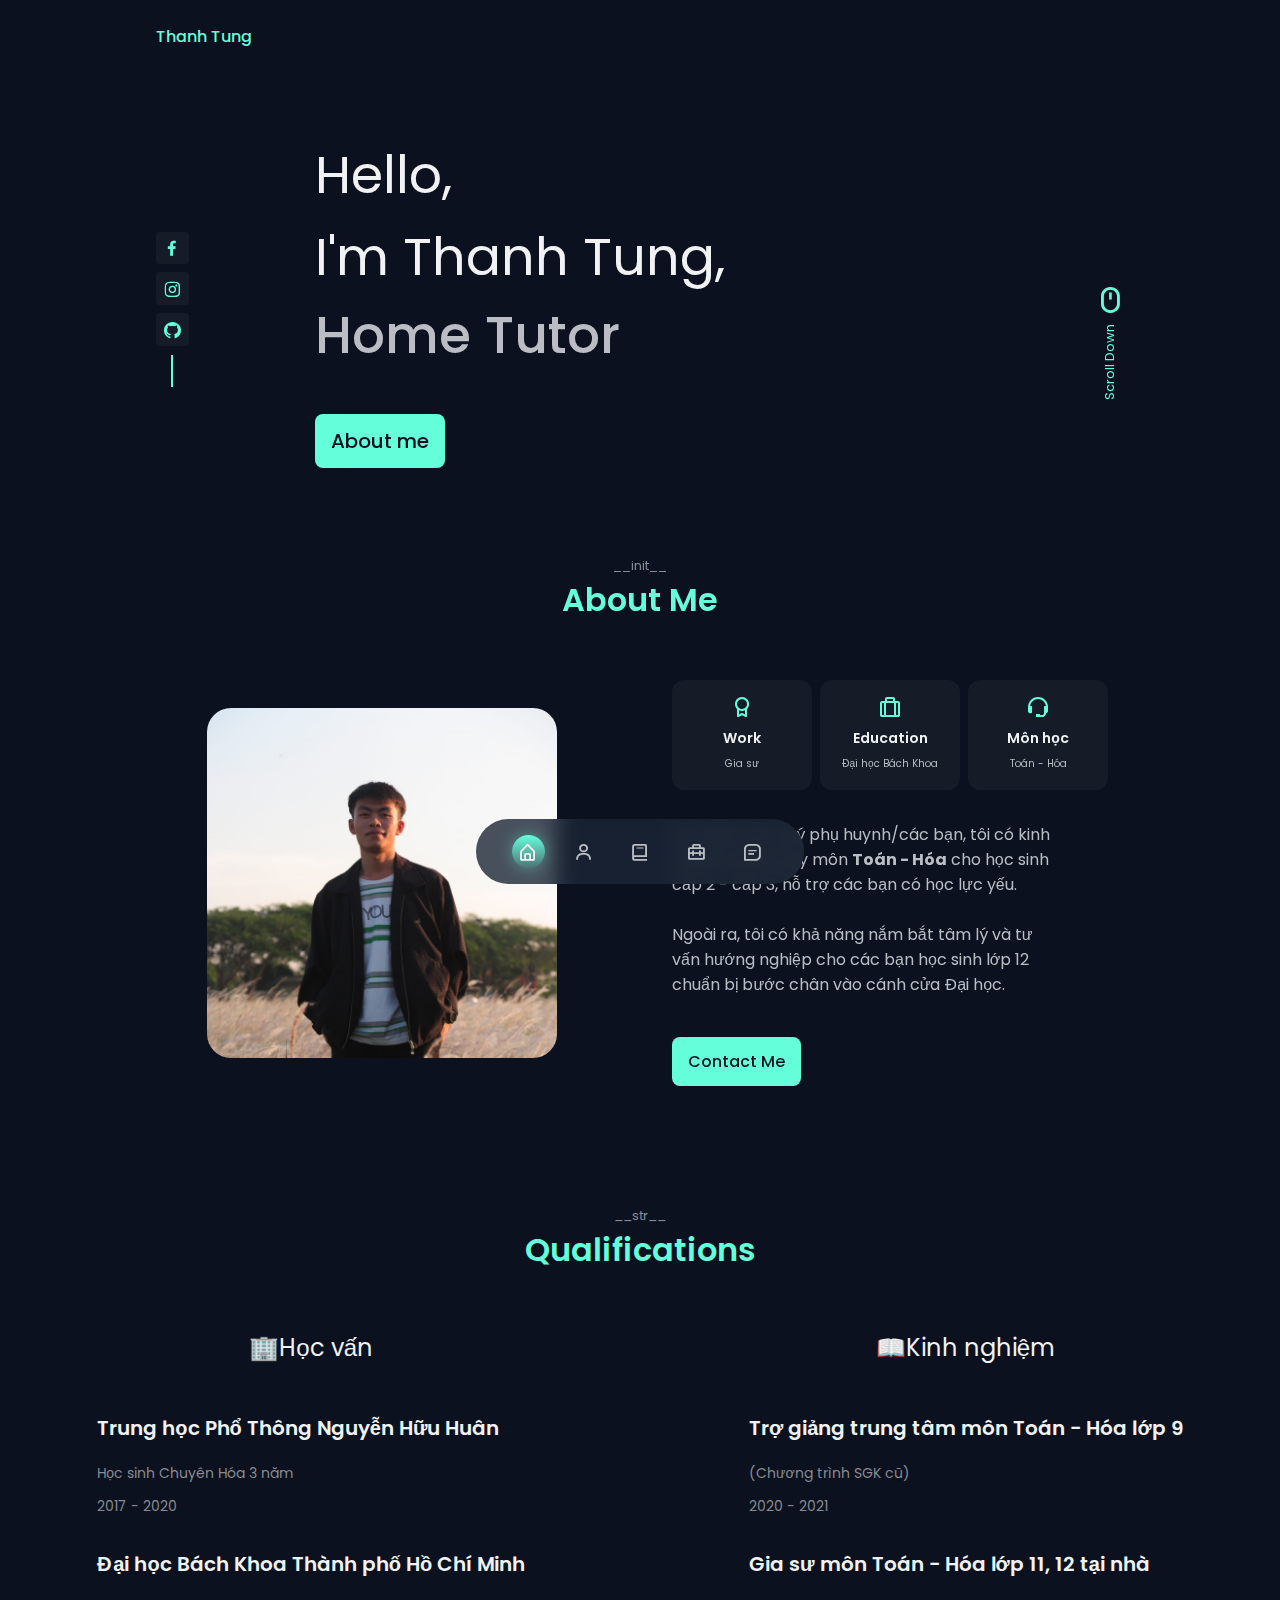
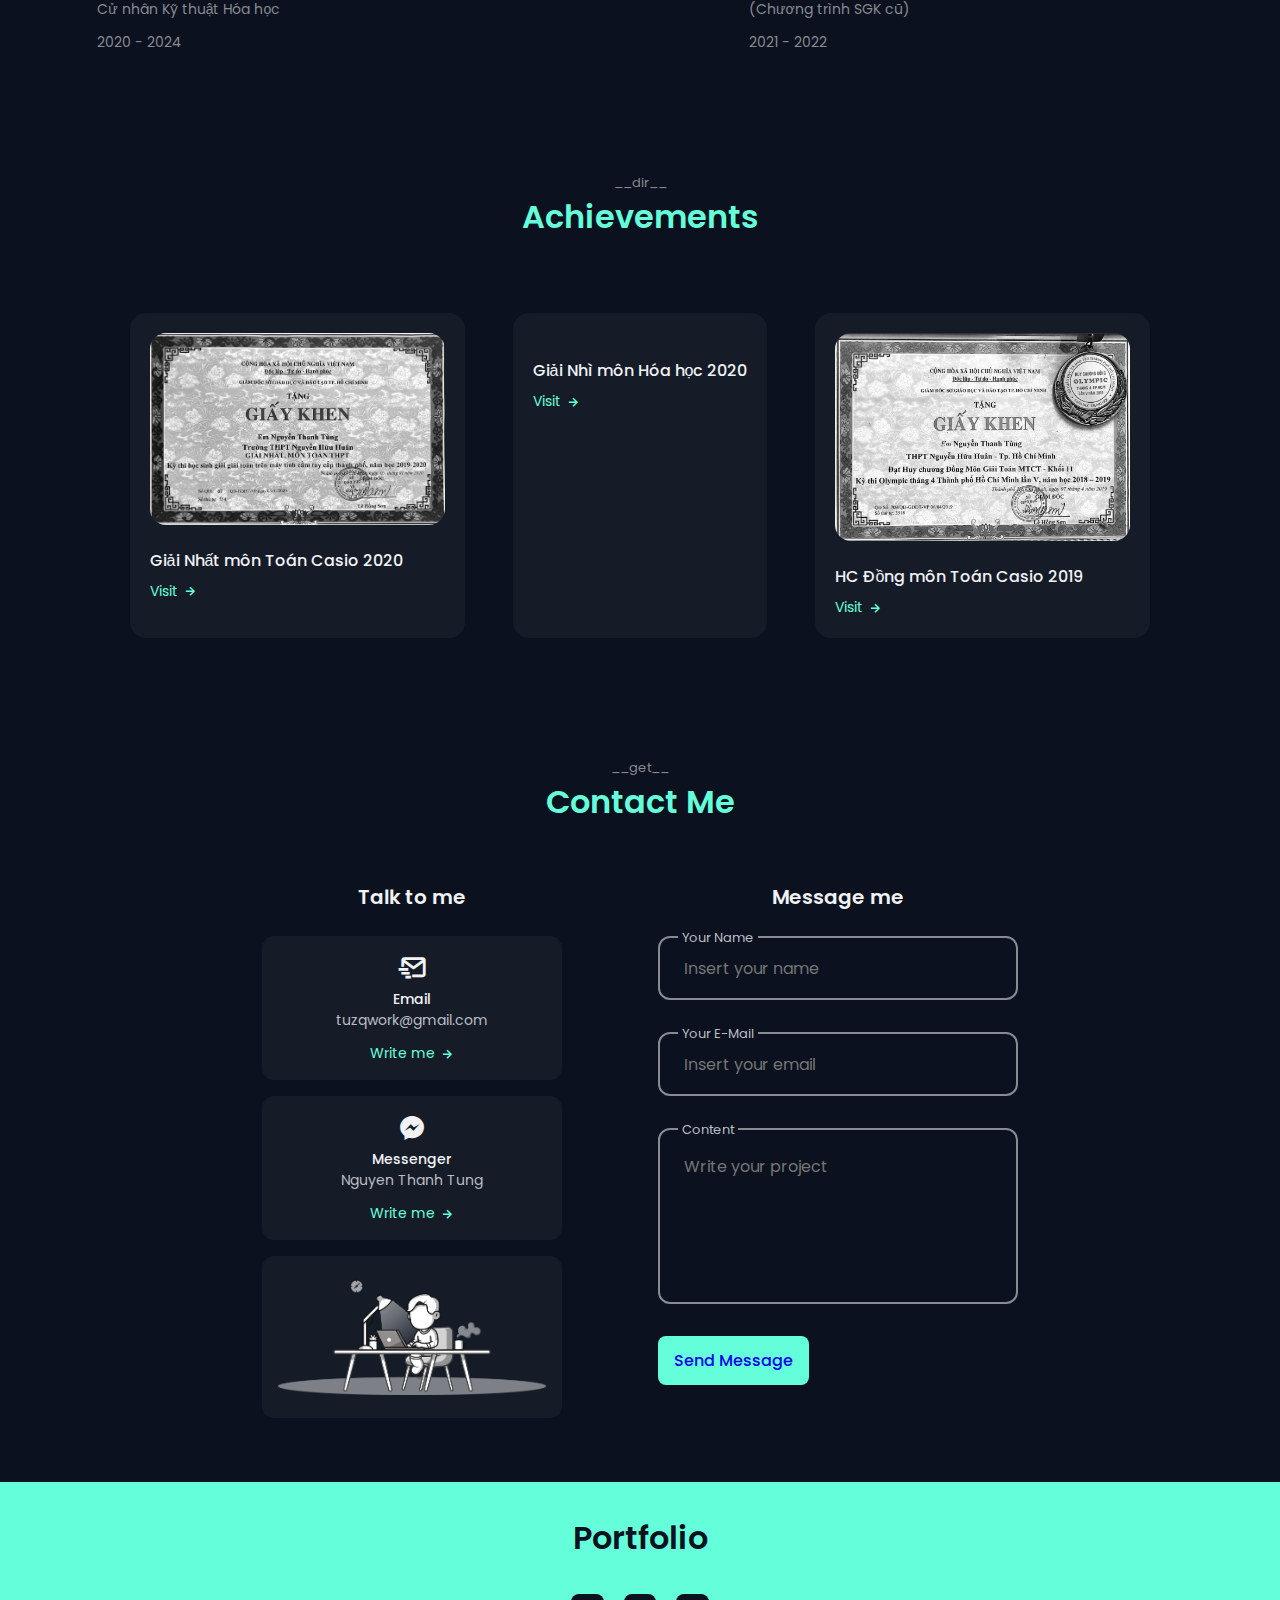
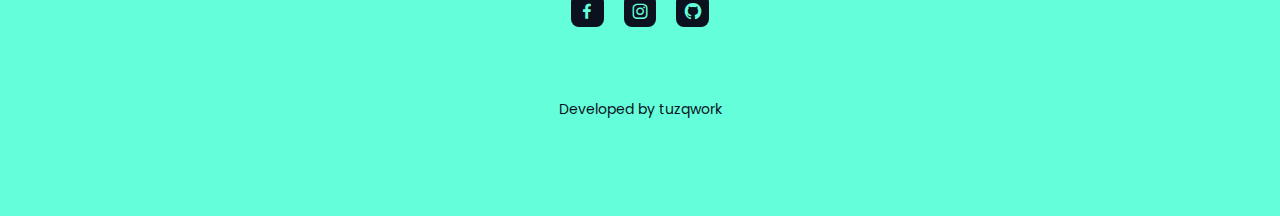
==== index.html @ 0729757c "Add files via upload" ====
<!DOCTYPE html>
<html lang="en">

<head>
    <meta charset="UTF-8">
    <meta name="viewport" content="width=device-width, initial-scale=1.0">

    <!--=============== FAVICON ===============-->
    <link rel="shortcut icon" href="assets/img/logo.png" type="image/x-icon">

    <!--=============== BOXICONS ===============-->
    <link href='https://unpkg.com/boxicons@2.1.1/css/boxicons.min.css' rel='stylesheet'>

    <!--=============== SWIPER CSS ===============-->
    <link rel="stylesheet" href="assets/css/swiper-bundle.min.css">

    <!--=============== CSS ===============-->
    <link rel="stylesheet" href="assets/css/styles.css">

    <title> Portfolio </title>
</head>

<body>
    <!--=============== HEADER ===============-->
    <header class="header" id="header">
        <nav class="nav container">
            <a href="index.html" class="nav__logo">
                Thanh Tung
            </a>

            <div class="nav__menu">
                <ul class="nav__list">
                    <li class="nav__item">
                        <a href="#home" class="nav__link active-link">
                            <i class='bx bx-home-alt nav__icon'></i>
                        </a>
                    </li>

                    <li class="nav__item">
                        <a href="#about" class="nav__link">
                            <i class='bx bx-user nav__icon'></i>
                        </a>
                    </li>

                    <li class="nav__item">
                        <a href="#qualification" class="nav__link">
                            <i class='bx bx-book nav__icon'></i>
                        </a>
                    </li>

                    <li class="nav__item">
                        <a href="#work" class="nav__link">
                            <i class='bx bx-briefcase-alt-2 nav__icon'></i>
                        </a>
                    </li>

                    <li class="nav__item">
                        <a href="#contact" class="nav__link">
                            <i class='bx bx-message-square-detail nav__icon'></i>
                        </a>
                    </li>
                </ul>
            </div>
        </nav>
    </header>

    <!--=============== MAIN ===============-->
    <main class="main">
        <!--=============== HOME ===============-->
        <section class="home section" id="home">
            <div class="home__container container grid">
                <div class="home__data">
                    <span class="home__greeting">Hello,</span>
                    <h1 class="home__name">I'm Thanh Tung,</h1>
                    <h3 class="home__education">Home Tutor</h3>

                    <div class="home__buttons">
                        <a href="#about" class="button">About me</a>
                    </div>
                </div>

                <div class="home__social">
                    <a href="https://www.facebook.com/tuzqmant" class="home__social-link">
                        <i class='bx bxl-facebook'></i>
                    </a>
                    <a href="https://www.instagram.com/tuzqmant" target="_blank" class="home__social-link">
                        <i class='bx bxl-instagram'></i>
                    </a>
                    <a href="https://github.com/tuzqwork" class="home__social-link">
                        <i class='bx bxl-github'></i>
                    </a>
                </div>

                <a href="#about" class="home__scroll">
                    <i class='bx bx-mouse home__scroll-icon'></i>
                    <span class="home__scroll-name">Scroll Down</span>
                </a>
            </div>
        </section>

        <!--=============== ABOUT ===============-->
        <section class="about section" id="about">
            <span class="section__subtitle">__init__</span>
            <h2 class="section__title">About Me</h2>

            <div class="about__container container grid">
                <img src="assets/img/ava.jpg" alt="" class="about__img">

                <div class="about__data">
                    <div class="about__info">
                        <div class="about__box">
                            <i class='bx bx-award about__icon'></i>
                            <h3 class="about__title">Work</h3>
                            <span class="about__subtitle">Gia sư</span>
                        </div>

                        <div class="about__box">
                            <i class='bx bx-briefcase-alt about__icon'></i>
                            <h3 class="about__title">Education</h3>
                            <span class="about__subtitle">Đại học Bách Khoa</span>
                        </div>

                        <div class="about__box">
                            <i class='bx bx-support about__icon'></i>
                            <h3 class="about__title">Môn học</h3>
                            <span class="about__subtitle">Toán - Hóa</span>
                        </div>
                    </div>

                    <p class="about__description">
                        Xin chào các quý phụ huynh/các bạn, tôi có kinh nghiệm giảng dạy môn <b>Toán - Hóa</b> cho học sinh cấp 2 - cấp 3, hỗ trợ các bạn có học lực yếu.
                        <br>
                        <br>Ngoài ra, tôi có khả năng nắm bắt tâm lý và tư vấn hướng nghiệp cho các bạn học sinh lớp 12 chuẩn bị bước chân vào cánh cửa Đại học.
                    </p>

                    <a href="#contact" class="button">Contact Me</a>
                </div>
            </div>
        </section>

        <!--=============== Qualifications ===============-->
        <section class="qualification section" id="qualification">
            <span class="section__subtitle">__str__</span>
            <h2 class="section__title">Qualifications</h2>

            <div class="qualification__container container grid section__border">
                <!--==================== QUALIFICATION 1 ====================-->
                <div class="qualification__content">
                    <h3 class="qualification__title">
                        🏢Học vấn
                    </h3>

                    <div class="qualification__info">
                        <div>
                            <h3 class="qualification__name">
                                Trung học Phổ Thông Nguyễn Hữu Huân
                            </h3>
                            <span class="qualification__country">Học sinh Chuyên Hóa 3 năm</span>
                            <span class="qualification__year">2017 - 2020</span>
                        </div>

                        <div>
                            <h3 class="qualification__name">
                                Đại học Bách Khoa Thành phố Hồ Chí Minh
                            </h3>
                            <span class="qualification__country">Cử nhân Kỹ thuật Hóa học</span>
                            <span class="qualification__year">2020 - 2024</span>
                        </div>

                    </div>
                </div>

                <!--==================== QUALIFICATION 2 ====================-->
                <div class="qualification__content">
                    <h3 class="qualification__title">
                        📖Kinh nghiệm
                    </h3>

                    <div class="qualification__info">
                        <div>
                            <h3 class="qualification__name">
                                Trợ giảng trung tâm môn Toán - Hóa lớp 9
                            </h3>
                            <span class="qualification__country">(Chương trình SGK cũ)</span>
                            <span class="qualification__year">2020 - 2021</span>
                        </div>

                        <div>
                            <h3 class="qualification__name">
                                Gia sư môn Toán - Hóa lớp 11, 12 tại nhà 
                            </h3>
                            <span class="qualification__country">(Chương trình SGK cũ)</span>
                            <span class="qualification__year">2021 - 2022</span>
                        </div>
                    </div>
                </div>
            </div>
        </section>

        <!--=============== WORK ===============-->
        <section class="work section" id="work">
            <span class="section__subtitle">__dir__</span>
            <h2 class="section__title">Achievements</h2>
            <div class="work__container container grid">
                <div class="work__card mix web movil">
                    <img src="assets/img/thanhtich1.png" alt="" class="work__img">

                    <h3 class="work__title">Giải Nhất môn Toán Casio 2020</h3>

                    <a href="https://drive.google.com/file/d/10GNtIAL454PM4dFKN9LSS_akB3EQM8Wh/view?usp=drive_link" target="_blank" class="work__button">
                        Visit <i class='bx bx-right-arrow-alt work__icon'></i>
                    </a>
                </div>

                <div class="work__card mix web design">
                    <img src="assets/img/thanhtich2.PNG" alt="" class="work__img">

                    <h3 class="work__title">Giải Nhì môn Hóa học 2020</h3>

                    <a href="https://drive.google.com/file/d/1jz4_NdMRMyMHXdUTiWo0al9g44r3egV3/view?usp=drive_link" target="_blank" class="work__button">
                        Visit <i class='bx bx-right-arrow-alt work__icon'></i>
                    </a>
                </div>

                <div class="work__card mix design">
                    <img src="assets/img/thanhtich3.png" alt="" class="work__img">

                    <h3 class="work__title">HC Đồng môn Toán Casio 2019</h3>

                    <a href="https://drive.google.com/file/d/1Tg4gVxdWlgbeCoygxCgY0OP3RmQPpu8S/view?usp=drive_link" target="_blank" class="work__button">
                        Visit <i class='bx bx-right-arrow-alt work__icon'></i>
                    </a>
                </div>

            </div>
        </section>

        <!--=============== CONTACT ===============-->
        <section class="contact section" id="contact">
            <span class="section__subtitle">__get__</span>
            <h2 class="section__title">Contact Me</h2>

            <div class="contact__container container grid">
                <div class="contact__content">
                    <h3 class="contact__title">Talk to me</h3>

                    <div class="contact__info">
                        <div class="contact__card">
                            <i class='bx bx-mail-send contact__card-icon'></i>
                            <h3 class="contact__card-title">Email</h3>
                            <span class="contact__card-data">tuzqwork@gmail.com</span>

                            <a href="error.html" class="contact__button">
                                Write me <i class='bx bx-right-arrow-alt contact__button-icon'></i>
                            </a>
                        </div>

                        <div class="contact__card">
                            <i class='bx bxl-messenger contact__card-icon'></i>
                            <h3 class="contact__card-title">Messenger</h3>
                            <span class="contact__card-data">Nguyen Thanh Tung</span>

                            <a href="https://www.facebook.com/tuzqmant/" target="_blank"
                                class="contact__button">
                                Write me <i class='bx bx-right-arrow-alt contact__button-icon'></i>
                            </a>
                        </div>

                        <div class="contact__card">
                           <img src="assets/img/banner.png" alt="" class="image">
                        </div>

                    </div>
                </div>

                <div class="contact__content">
                    <h3 class="contact__title">Message me</h3>

                    <form action="error.html" class="contact__form">
                        <div class="contact__form-div">
                            <label class="contact__form-tag">Your Name</label>
                            <input type="text" placeholder="Insert your name" class="contact__form-input">
                        </div>

                        <div class="contact__form-div">
                            <label class="contact__form-tag">Your E-Mail</label>
                            <input type="email" placeholder="Insert your email" class="contact__form-input">
                        </div>

                        <div class="contact__form-div contact__form-area">
                            <label class="contact__form-tag">Content</label>
                            <textarea name="" id="" cols="30" rows="10" placeholder="Write your project"
                                class="contact__form-input"></textarea>
                        </div>

                        <button class="button"><a href="mailto:tuzqwork@gmail.com">Send Message</a></button>
                    </form>
                </div>
            </div>
        </section>
    </main>

    <!--=============== FOOTER ===============-->
    <footer class="footer">
        <div class="footer__container container">
            <h1 class="footer__title">Portfolio</h1>

            <ul class="footer__social">
                <a href="https://www.facebook.com/tuzqmant" target="_blank"
                    class="footer__social-link">
                    <i class='bx bxl-facebook'></i>
                </a>
                <a href="https://www.instagram.com/tuzqmant" target="_blank" class="footer__social-link">
                    <i class='bx bxl-instagram'></i>
                </a>
                <a href="https://github.com/tuzqwork" class="footer__social-link">
                    <i class='bx bxl-github'></i>
                </a>
            </ul>

            <span class="footer__copy">
                <a href="index.html">Developed by tuzqwork</a>
            </span>
        </div>
    </footer>

    <!--=============== SCROLLREVEAL ===============-->
    <script src="assets/js/scrollreveal.min.js"></script>

    <!--=============== SWIPER JS ===============-->
    <script src="assets/js/swiper-bundle.min.js"></script>

    <!--=============== MIXITUP FILTER ===============-->
    <script src="assets/js/mixitup.min.js"></script>

    <!--=============== MAIN JS ===============-->
    <script src="assets/js/main.js"></script>
</body>

</html>
---- assets/css/styles.css ----
/*=============== GOOGLE FONTS ===============*/
@import url("https://fonts.googleapis.com/css2?family=Poppins:wght@400;500;600&display=swap");

/*=============== VARIABLES CSS ===============*/
:root {
  --header-height: 3.5rem;
  --first-hue: 250;
  --sat: 66%;
  --lig: 75%;
  --second-hue: 219;

  --first-color: #64ffda;
  --first-color-alt: #99d98c;
  --title-color: hsl(var(--second-hue), 15%, 95%);

  --text-color: hsl(var(--second-hue), 8%, 75%);
  --text-color-light: hsl(var(--second-hue), 4%, 55%);
  --body-color: hsl(var(--second-hue), 48%, 8%);
  --container-color: hsl(var(--second-hue), 32%, 12%);

  /*========== Font and typography ==========*/
  --body-font: "Poppins", sans-serif;
  --biggest-font-size: 1.75rem;
  --h1-font-size: 1.5rem;
  --h2-font-size: 1.25rem;
  --h3-font-size: 1rem;
  --normal-font-size: 0.938rem;
  --small-font-size: 0.813rem;
  --smaller-font-size: 0.75rem;
  --tiny-font-size: 0.625rem;

  /*========== Font weight ==========*/
  --font-medium: 500;
  --font-semibold: 600;

  /*========== z index ==========*/
  --z-tooltip: 10;
  --z-fixed: 100;
  --z-modal: 1000;
}

/* Responsive typography */
@media screen and (min-width: 968px) {
  :root {
    --biggest-font-size: 2.5rem;
    --h1-font-size: 2.25rem;
    --h2-font-size: 1.5rem;
    --h3-font-size: 1.25rem;
    --normal-font-size: 1rem;
    --small-font-size: 0.875rem;
    --smaller-font-size: 0.813rem;
  }
}

/*=============== BASE ===============*/
* {
  box-sizing: border-box;
  padding: 0;
  margin: 0;
}

html {
  scroll-behavior: smooth;
}

body,
button,
input,
textarea {
  font-family: var(--body-font);
  font-size: var(--normal-font-size);
}

body {
  background-color: var(--body-color);
  color: var(--text-color);
  transition: 0.4s;
}

h1,
h2,
h3 {
  color: var(--title-color);
  font-weight: var(--font-semibold);
}

ul {
  list-style: none;
}

a {
  text-decoration: none;
}

button {
  cursor: pointer;
  border: none;
  outline: none;
}

img {
  max-width: 100%;
  height: auto;
}

/*=============== REUSABLE CSS CLASSES ===============*/
.container {
  max-width: 968px;
  margin-left: 1rem;
  margin-right: 1rem;
}

.grid {
  display: grid;
  gap: 1.25rem;
}

.main {
  overflow: hidden;
}

.section {
  padding: 4.5rem 0 1rem;
}

.section__title,
.section__subtitle {
  text-align: center;
}

.section__title {
  font-size: var(--h2-font-size);
  color: var(--first-color);
  margin-bottom: 2rem;
}

.section__subtitle {
  display: block;
  font-size: var(--smaller-font-size);
  color: var(--text-color-light);
}

/*=============== HEADER & NAV===============*/
.header {
  position: fixed;
  top: 0;
  left: 0;
  width: 100%;
  background-color: var(--body-color);
  z-index: var(--z-fixed);
  transition: 0.4s;
}

.nav {
  height: var(--header-height);
  display: flex;
  justify-content: space-between;
  align-items: center;
}

.nav__logo {
  color: var(--first-color);
  font-weight: var(--font-medium);
  transition: 0.4s;
}

.nav__logo:hover {
  color: var(--first-color-alt);
}

.nav__menu {
  position: fixed;
  bottom: 1rem;
  background-color: hsla(var(--second-hue), 32%, 16%, 0.8);
  width: 90%;
  border-radius: 4rem;
  padding: 1rem 2.25rem;
  backdrop-filter: blur(10px);
  transition: 0.4s;
}

.nav__list {
  display: flex;
  justify-content: space-between;
  align-items: center;
}

.nav__link {
  color: var(--text-color);
  font-size: 1.25rem;
  padding: 0.4rem;
  display: flex;
  border-radius: 5rem;
}

/* Active link */
.active-link {
  background: linear-gradient(
    180deg,
    hsla(166, 100%, 70%, 1),
    hsla(166, 100%, 70%, 0.2)
  );
  box-shadow: 0 0 16px hsla(166, 100%, 70%, 0.4);
  color: var(--title-color);
}

/* Change background header */
.scroll-header {
  box-shadow: 0 4px 4px hsla(0, 0%, 4%, 0.3);
}

/*=============== HOME ===============*/
.home__container {
  position: relative;
  row-gap: 4.5rem;
  padding-top: 2rem;
}

.home__data {
  display: flex;
  flex-direction: column;
  justify-self: center;
  width: 250px;
  height: 200px;
  text-align: left;
}

.home__greeting {
  display: block;
  font-size: var(--h1-font-size);
  color: var(--title-color);
  margin-bottom: 0.25rem;
}

.home__name {
  font-size: var(--h1-font-size);
  font-weight: 400;
}

.home__education {
  color: var(--text-color);
  margin-bottom: 2.5rem;
  font-size: var(--biggest-font-size);
  font-weight: var(--font-medium);
}

.home__img {
  width: 160px;
}

.home__buttons {
  display: flex;
  justify-content: flex-start;
  align-items: center;
  gap: 1.5rem;
  font-size: 0.75rem;
}

.home__social,
.home__scroll {
  position: absolute;
}

.home__social {
  bottom: 5rem;
  left: 0;
  display: grid;
  row-gap: 0.5rem;
}

.home__social-link {
  width: max-content;
  background-color: var(--container-color);
  color: var(--first-color);
  padding: 0.25rem;
  border-radius: 0.25rem;
  display: flex;
  font-size: 1rem;
  transition: 0.4s;
}

.home__social-link:hover {
  background-color: var(--first-color);
  color: #fff;
}

.home__social::after {
  content: "";
  width: 32px;
  height: 2px;
  background-color: var(--first-color);
  transform: rotate(90deg) translate(16px, 3px);
}

.home__scroll {
  color: var(--first-color);
  right: -1.5rem;
  bottom: 4rem;
  display: grid;
  row-gap: 2.25rem;
  justify-items: center;
}

.home__scroll-icon {
  font-size: 1.25rem;
}

.home__scroll-name {
  font-size: var(--smaller-font-size);
  transform: rotate(-90deg);
}

/*=============== BUTTONS ===============*/
.button {
  display: inline-block;
  background-color: var(--first-color);
  color: var(--body-color);
  padding: 0.75rem 1rem;
  border-radius: 0.5rem;
  font-weight: var(--font-medium);
  transition: 0.4s;
}

.button:hover {
  background-color: var(--first-color);
  color: #fff;
}

.button--ghost {
  background-color: transparent;
  border: 2px solid var(--first-color);
  color: var(--first-color);
}

.button--ghost:hover {
  border: 2px solid var(--first-color);
}

/*=============== ABOUT ===============*/
.about__container {
  row-gap: 2.5rem;
}

.about__img {
  width: 220px;
  border-radius: 1.5rem;
  justify-self: center;
}

.about__data {
  text-align: center;
}

.about__info {
  display: grid;
  grid-template-columns: repeat(3, 1fr);
  gap: 0.5rem;
  margin-bottom: 2rem;
}

.about__box {
  background-color: var(--container-color);
  border-radius: 0.75rem;
  padding: 0.75rem 0.5rem;
}

.about__icon {
  font-size: 1.5rem;
  color: var(--first-color);
  margin-bottom: 0.5rem;
}

.about__title {
  font-size: var(--small-font-size);
}

.about__subtitle {
  font-size: var(--tiny-font-size);
}

.about__description {
  margin-bottom: 2rem;
}

/*=============== SKILLS ===============*/
.skills__container {
  row-gap: 2rem;
  padding-top: 1rem;
}

.skills__content {
  background-color: var(--container-color);
  padding: 1.5rem;
  border-radius: 1.25rem;
}

.skills__title {
  font-size: var(--normal-font-size);
  font-weight: var(--font-medium);
  color: var(--first-color);
  text-align: center;
  margin-bottom: 1.5rem;
}

.skills__box {
  display: flex;
  justify-content: center;
  column-gap: 2.5rem;
}

.skills__group {
  display: grid;
  align-content: flex-start;
  row-gap: 1rem;
}

.skills__data {
  display: flex;
  column-gap: 0.5rem;
}

.skills .bxs-badge-check {
  font-size: 1rem;
  color: var(--first-color);
}

.skills__name {
  font-size: var(--normal-font-size);
  font-weight: var(--font-medium);
  line-height: 18px;
}

.skills__level {
  font-size: var(--tiny-font-size);
}

/*=============== QUALIFICATION ===============*/
.qualification {
  position: relative;
}
.qualification__container {
  row-gap: 3.5rem;
}

.qualification__title {
  display: flex;
  justify-content: center;
  align-items: center;
  column-gap: 0.5rem;
  font-size: var(--small-font-size);
  font-weight: var(--font-semi-bold);
  margin-bottom: 2rem;
}

.qualification__info {
  display: grid;
  row-gap: 2rem;
}

.qualification__name {
  font-size: var(--normal-font-size);
  margin-bottom: 1.25rem;
}

.qualification__country,
.qualification__year {
  display: block;
  font-size: var(--small-font-size);
  color: var(--text-color-light);
}

.qualification__country {
  margin-bottom: 0.75rem;
}

/*=============== WORK ===============*/
.work__container {
  padding-top: 1rem;
}

.work__filters {
  display: flex;
  justify-content: center;
  align-items: center;
  column-gap: 0.75rem;
  margin-bottom: 2rem;
}

.work__item {
  cursor: pointer;
  color: var(--title-color);
  padding: 0.25rem 0.75rem;
  font-weight: var(--font-medium);
  border-radius: 0.5rem;
}

.work__card {
  background-color: var(--container-color);
  padding: 1rem;
  border-radius: 1rem;
}

.work__img {
  border-radius: 1rem;
  margin-bottom: 0.75rem;
  filter: grayscale(100%);
}

.work__img:hover {
  filter: none;
  transition-duration: 1s;
}

.work__title {
  font-size: var(--normal-font-size);
  font-weight: var(--font-medium);
  margin-bottom: 0.25rem;
}

.work__button {
  width: max-content;
  color: var(--first-color);
  font-size: var(--small-font-size);
  display: flex;
  align-items: center;
  column-gap: 0.25rem;
}

.work__button:hover .work__icon {
  transform: translateX(0.25rem);
}

.work__icon {
  font-size: 1rem;
  transition: 0.4s;
}

/* Active item work*/
.active-work {
  background-color: var(--first-color);
  color: var(--body-color);
}

/*=============== TESTIMONIAL ===============*/
.testimonial__card {
  background-color: var(--container-color);
  padding: 1.25rem 1.5rem;
  border-radius: 1.5rem;
  margin-bottom: 3rem;
}

.testimonial__img {
  width: 60px;
  border-radius: 3rem;
  margin-bottom: 1rem;
}

.testimonial__name {
  font-size: var(--normal-font-size);
  font-weight: var(--font-medium);
  margin-bottom: 0.25rem;
}

.testimonial__description {
  font-size: var(--small-font-size);
}

.swiper-pagination-bullet {
  background-color: var(--text-color-light);
}

.swiper-pagination-bullet-active {
  background-color: var(--first-color);
}

/*=============== CONTACT ===============*/
.contact__container {
  row-gap: 3rem;
  padding-bottom: 3rem;
}

.contact__title {
  text-align: center;
  font-size: var(--h3-font-size);
  margin-bottom: 1.5rem;
}

.contact__info {
  display: grid;
  gap: 1rem;
}

.contact__card {
  background-color: var(--container-color);
  padding: 1rem;
  border-radius: 0.75rem;
  text-align: center;
}

.contact__card-icon {
  font-size: 2rem;
  color: var(--title-color);
  margin-bottom: 0.25rem;
}

.contact__card-title,
.contact__card-data {
  font-size: var(--small-font-size);
}

.contact__card-title {
  font-weight: var(--font-medium);
}

.contact__card-data {
  display: block;
  margin-bottom: 0.75rem;
}

.contact__button {
  color: var(--first-color);
  font-size: var(--small-font-size);
  display: flex;
  align-items: center;
  justify-content: center;
  column-gap: 0.25rem;
}

.contact__button:hover .contact__button-icon {
  transform: translateX(0.25rem);
}

.contact__button-icon {
  font-size: 1rem;
  transition: 0.4s;
}

.contact__form-div {
  position: relative;
  margin-bottom: 2rem;
  height: 4rem;
}

.contact__form-input {
  position: absolute;
  top: 0;
  left: 0;
  width: 100%;
  height: 100%;
  border: 2px solid var(--text-color-light);
  background: none;
  color: var(--text-color);
  outline: none;
  padding: 1.5rem;
  border-radius: 0.75rem;
  z-index: 1;
}

.contact__form-tag {
  position: absolute;
  top: -0.75rem;
  left: 1.25rem;
  font-size: var(--smaller-font-size);
  padding: 0.25rem;
  background-color: var(--body-color);
  z-index: 10;
}

.contact__form-area {
  height: 11rem;
}

.contact__form-area textarea {
  resize: none;
}

/*=============== FOOTER ===============*/
.footer {
  background-color: var(--first-color);
}

.footer__container {
  padding: 2rem 0 6rem;
}

.footer__title,
.footer__link {
  color: var(--body-color);
}

.footer__link:hover {
  font-weight: var(--font-medium);
}

.footer__title {
  text-align: center;
  margin-bottom: 2rem;
}

.footer__list {
  display: flex;
  justify-content: center;
  column-gap: 1.5rem;
  margin-bottom: 2rem;
}

.footer__social {
  display: flex;
  justify-content: center;
  column-gap: 1.25rem;
}

.footer__social-link {
  background-color: var(--body-color);
  color: var(--first-color);
  padding: 0.25rem;
  border-radius: 0.25rem;
  font-size: 1rem;
  display: inline-flex;
}

.footer__social-link:hover {
  color: #fff;
}

.footer__copy {
  display: block;
  margin-top: 4.5rem;
  color: var(--body-color);
  text-align: center;
  font-size: var(--small-font-size);
}

.footer__copy a {
  color: var(--body-color);
}

.footer__copy:hover {
  font-weight: var(--font-medium);
}

/*=============== SCROLL BAR ===============*/
::-webkit-scrollbar {
  width: 0.6rem;
  border-radius: 0.5rem;
  background-color: hsl(var(--second-hue), 8%, 38%);
}

::-webkit-scrollbar-thumb {
  background-color: hsl(var(--second-hue), 8%, 26%);
  border-radius: 0.5rem;
}

::-webkit-scrollbar-thumb:hover {
  background-color: hsl(var(--second-hue), 8%, 20%);
}

/*=============== BREAKPOINTS ===============*/
@media screen and (max-width: 320px) {
  .nav__menu {
    padding: 1rem 1.5rem;
  }

  .home__buttons {
    flex-direction: column;
  }

  .home__img {
    width: 130px;
  }

  .about__info {
    grid-template-columns: repeat(2, 1fr);
  }

  .skills__box {
    column-gap: 1rem;
  }
  .skills__name {
    font-size: var(--small-font-size);
  }

  .services__container {
    grid-template-columns: 145px;
    justify-content: center;
  }

  .work__item {
    font-size: var(--small-font-size);
  }
  .work__filters {
    column-gap: 0.25rem;
  }
}

@media screen and (min-width: 576px) {
  .nav__menu {
    width: 328px;
    left: 0;
    right: 0;
    margin: 0 auto;
  }

  .home__data {
    width: 450px;
  }

  .home__greeting,
  .home__education,
  .home__name {
    font-size: 2.5rem;
  }

  .about__info {
    grid-template-columns: repeat(3, 140px);
    justify-content: center;
  }
  .about__description {
    padding: 0 5rem;
  }

  .skills__container {
    justify-content: center;
  }
  .skills__content {
    padding: 2rem 4rem;
  }

  .services__container {
    grid-template-columns: repeat(2, 160px);
    justify-content: center;
  }
  .services__modal-content {
    width: 500px;
    padding: 4.5rem 2.5rem 2.5rem;
  }
  .services__modal-description {
    padding: 0 3.5rem;
  }

  .work__container {
    justify-content: center;
  }
  .work__img {
    width: 295px;
  }

  .contact__info {
    grid-template-columns: 300px;
    justify-content: center;
  }
  .contact__form {
    width: 360px;
    margin: 0 auto;
  }
}

@media screen and (min-width: 767px) {
  .qualification__container {
    grid-template-columns: repeat(2, max-content);
  }

  .qualification__container {
    justify-content: center;
    column-gap: 10rem;
  }

  .skills__container {
    grid-template-columns: repeat(2, 350px);
    column-gap: 3rem;
  }

  .work__container {
    grid-template-columns: repeat(2, max-content);
  }

  .contact__container {
    grid-template-columns: repeat(2, max-content);
    justify-content: center;
    column-gap: 3rem;
  }
}

@media screen and (min-width: 992px) {
  .container {
    margin-left: auto;
    margin-right: auto;
  }

  .section {
    padding: 6.5rem 0 1rem;
  }
  .section__title {
    margin-bottom: 3.5rem;
    font-size: 2rem;
  }

  .nav {
    height: calc(var(--header-height) + 1rem);
  }

  .home__data {
    width: 650px;
    height: 300px;
  }

  .home__greeting,
  .home__education,
  .home__name {
    font-size: 3.25rem;
  }

  .home__buttons {
    font-size: 1.25rem;
  }

  .home__social-link {
    padding: 0.4rem;
    font-size: 1.25rem;
  }
  .home__social::after {
    transform: rotate(90deg) translate(16px, 0);
  }
  .home__scroll-icon {
    font-size: 2rem;
  }

  .about__container {
    grid-template-columns: repeat(2, 1fr);
    align-items: center;
    column-gap: 4rem;
  }
  .about__img {
    width: 350px;
  }
  .about__data {
    text-align: initial;
  }
  .about__info {
    justify-content: initial;
  }
  .about__box {
    text-align: center;
    padding: 1rem 1.25rem;
  }
  .about__description {
    padding: 0 4rem 0 0;
    margin-bottom: 2.5rem;
  }

  .skills__container {
    grid-template-columns: repeat(2, 450px);
    column-gap: 3.5rem;
  }

  .skills__box {
    column-gap: 6rem;
  }

  .skills__title {
    font-size: var(--h2-font-size);
    margin-bottom: 3rem;
  }

  .skills__name {
    font-size: var(--h3-font-size);
  }

  .qualification__container {
    column-gap: 14rem;
  }
  .qualification__title {
    margin-bottom: 3rem;
    font-size: var(--h2-font-size);
  }
  .qualification__name {
    font-size: var(--h3-font-size);
  }

  .work__container {
    grid-template-columns: repeat(3, max-content);
  }

  .work__container {
    gap: 3rem;
  }
  .work__card {
    padding: 1.25rem;
  }
  .work__img {
    margin-bottom: 1rem;
  }
  .work__title {
    margin-bottom: 0.5rem;
  }

  .testimonial__container {
    width: 750px;
  }
  .testimonial__card {
    padding: 1.5rem 2rem;
  }

  .contact__container {
    column-gap: 6rem;
  }

  .footer__social-link {
    font-size: 1.25rem;
    padding: 0.4rem;
    border-radius: 0.5rem;
  }
}
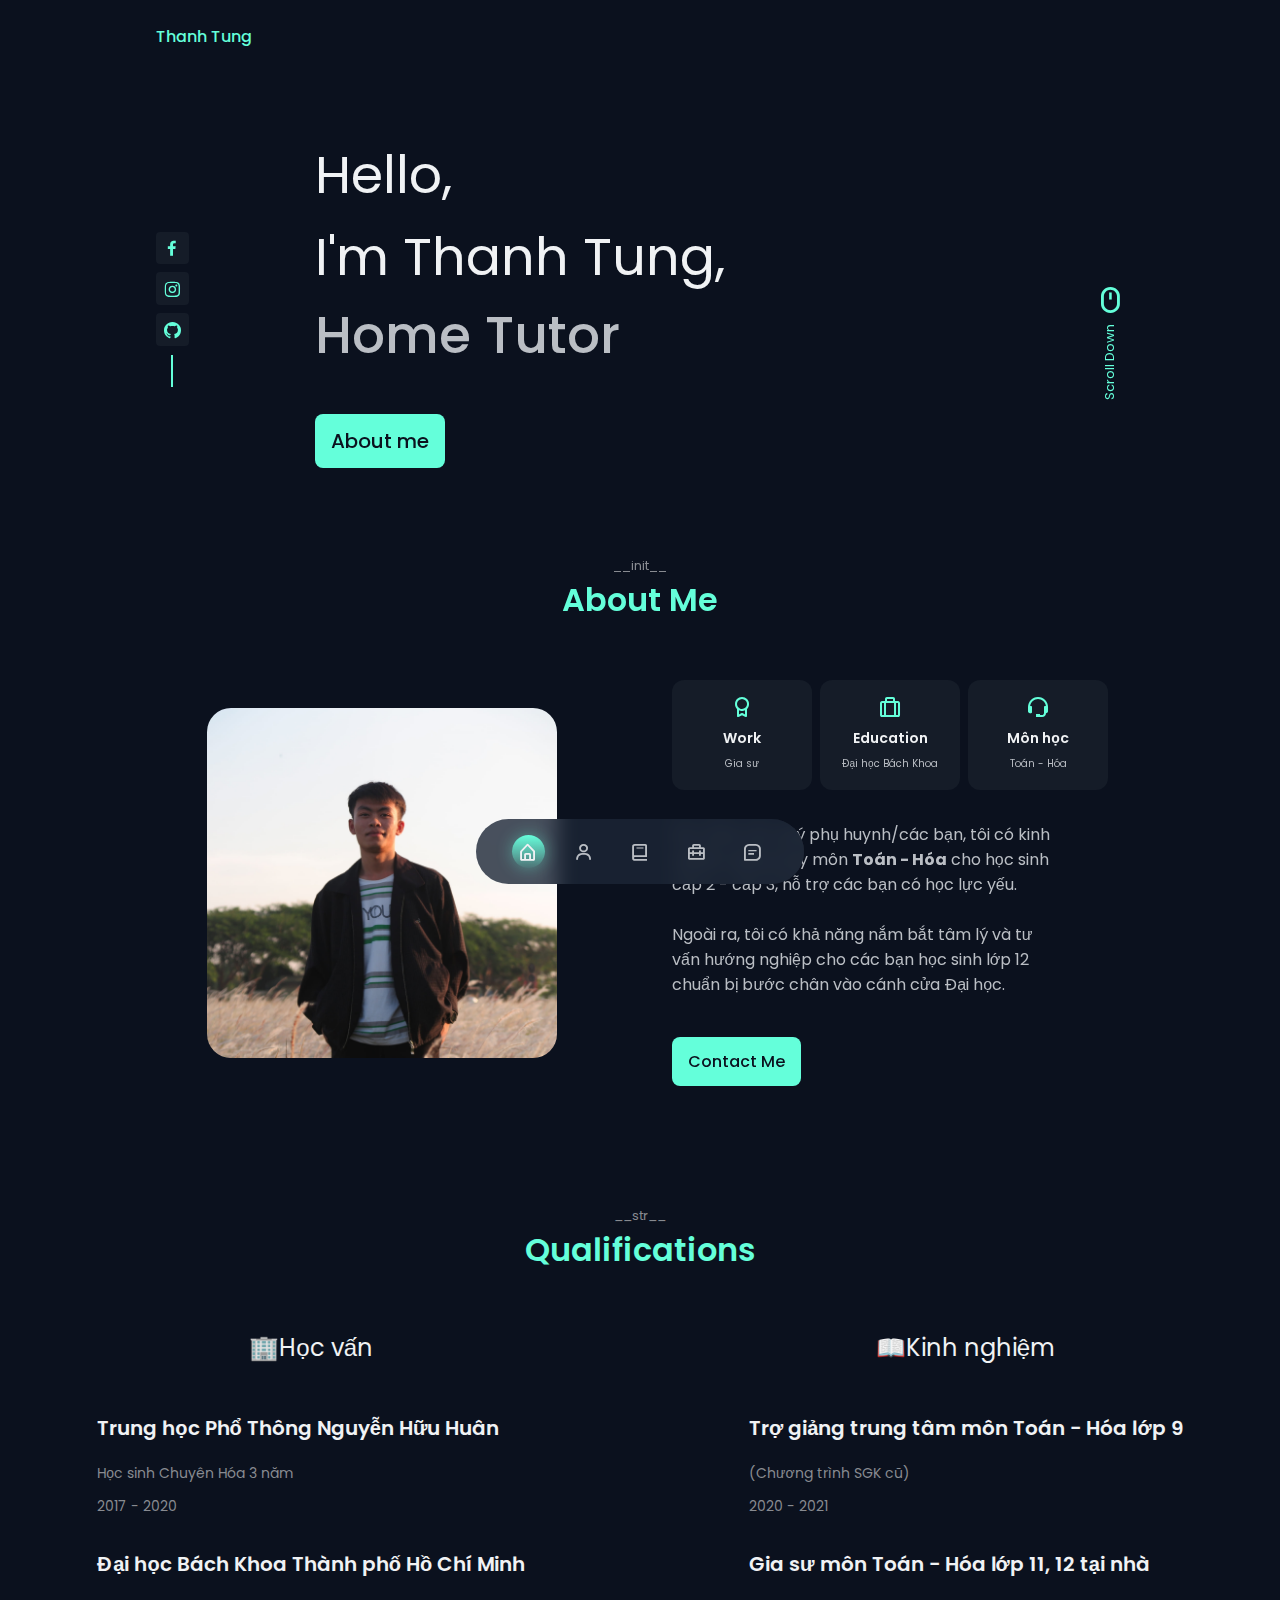
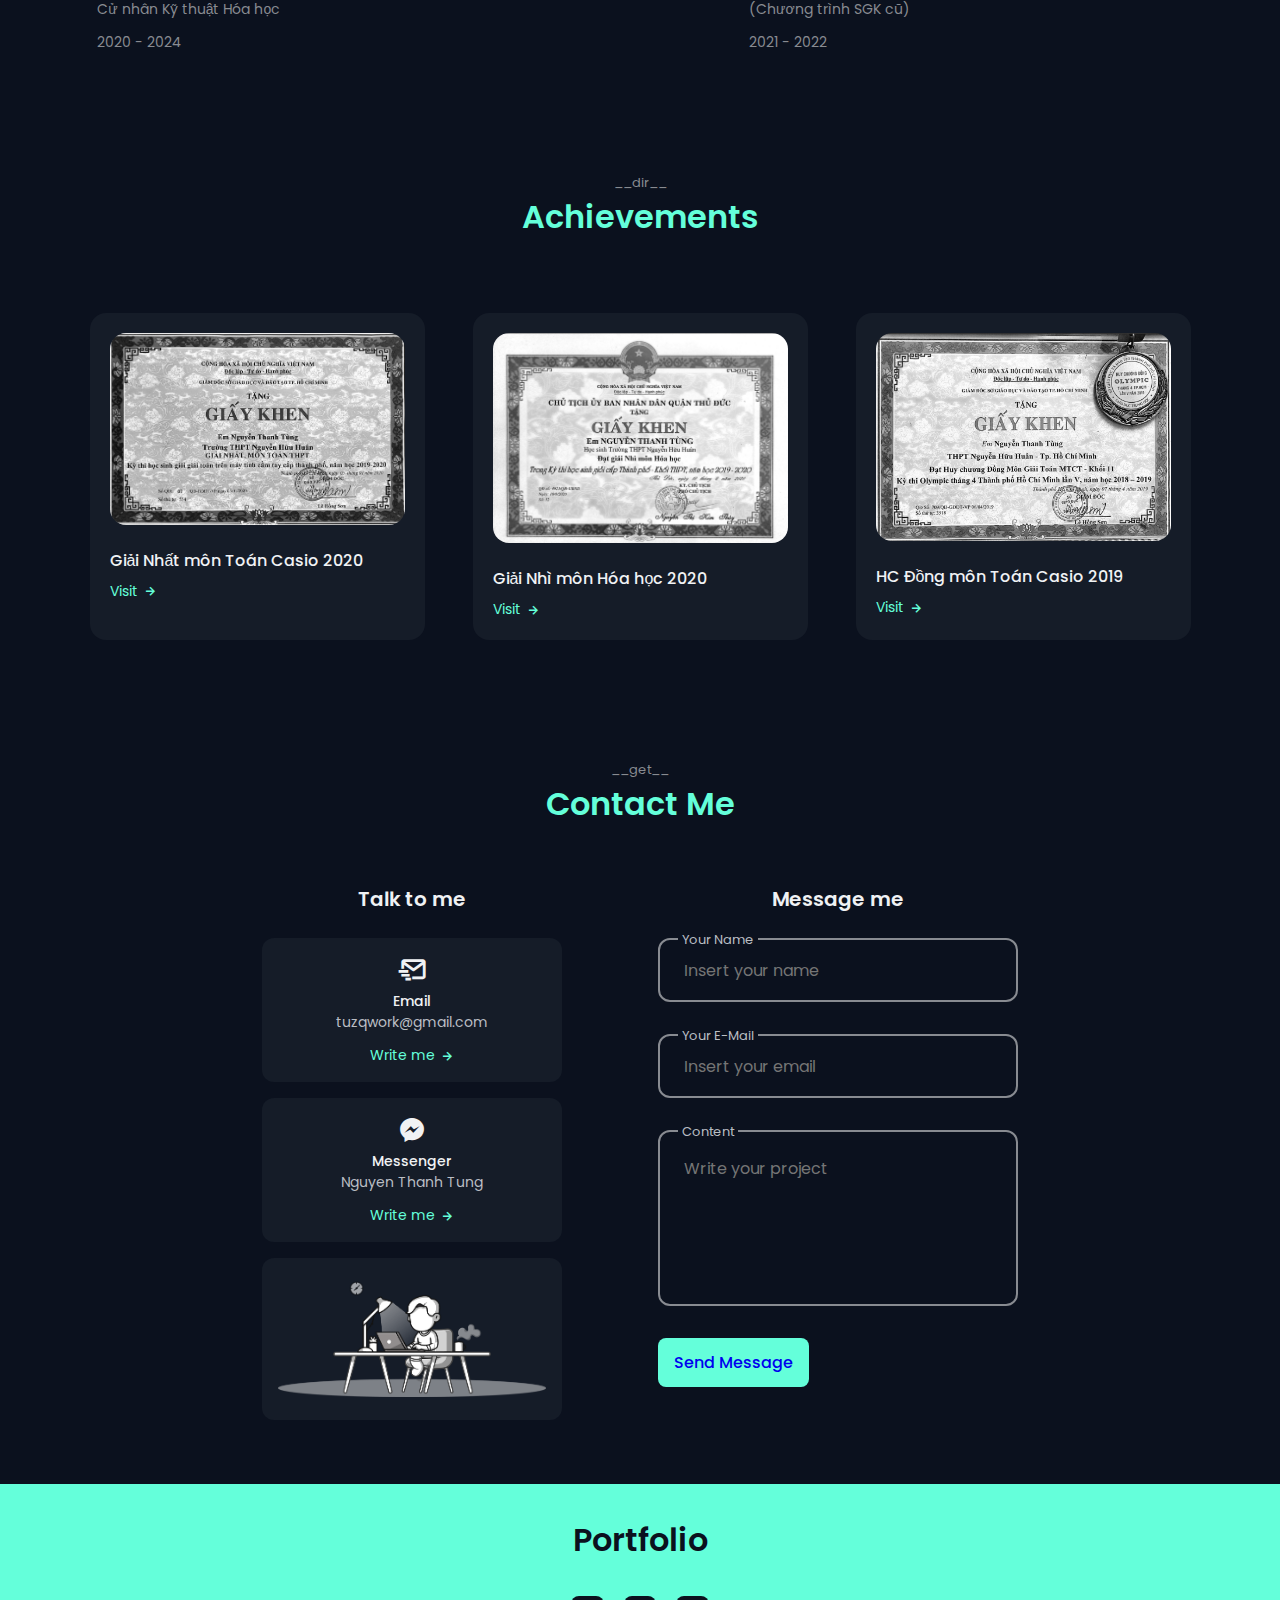
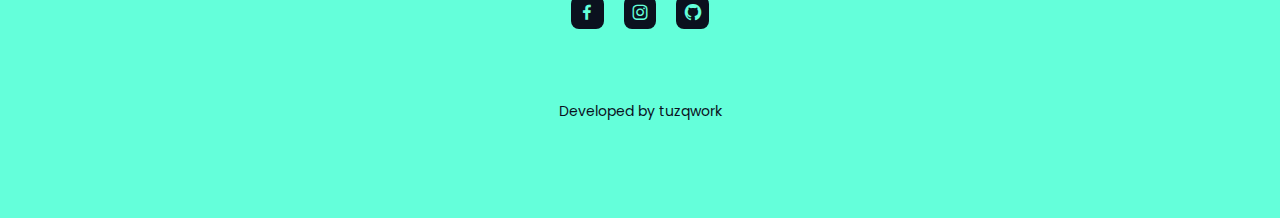
==== commit be4abb4d: "Update index.html" ====
--- a/index.html
+++ b/index.html
@@ -213,7 +213,7 @@
                 </div>
 
                 <div class="work__card mix web design">
-                    <img src="assets/img/thanhtich2.PNG" alt="" class="work__img">
+                    <img src="assets/img/thanhtich2.png" alt="" class="work__img">
 
                     <h3 class="work__title">Giải Nhì môn Hóa học 2020</h3>
 
@@ -337,4 +337,4 @@
     <script src="assets/js/main.js"></script>
 </body>
 
-</html>+</html>
